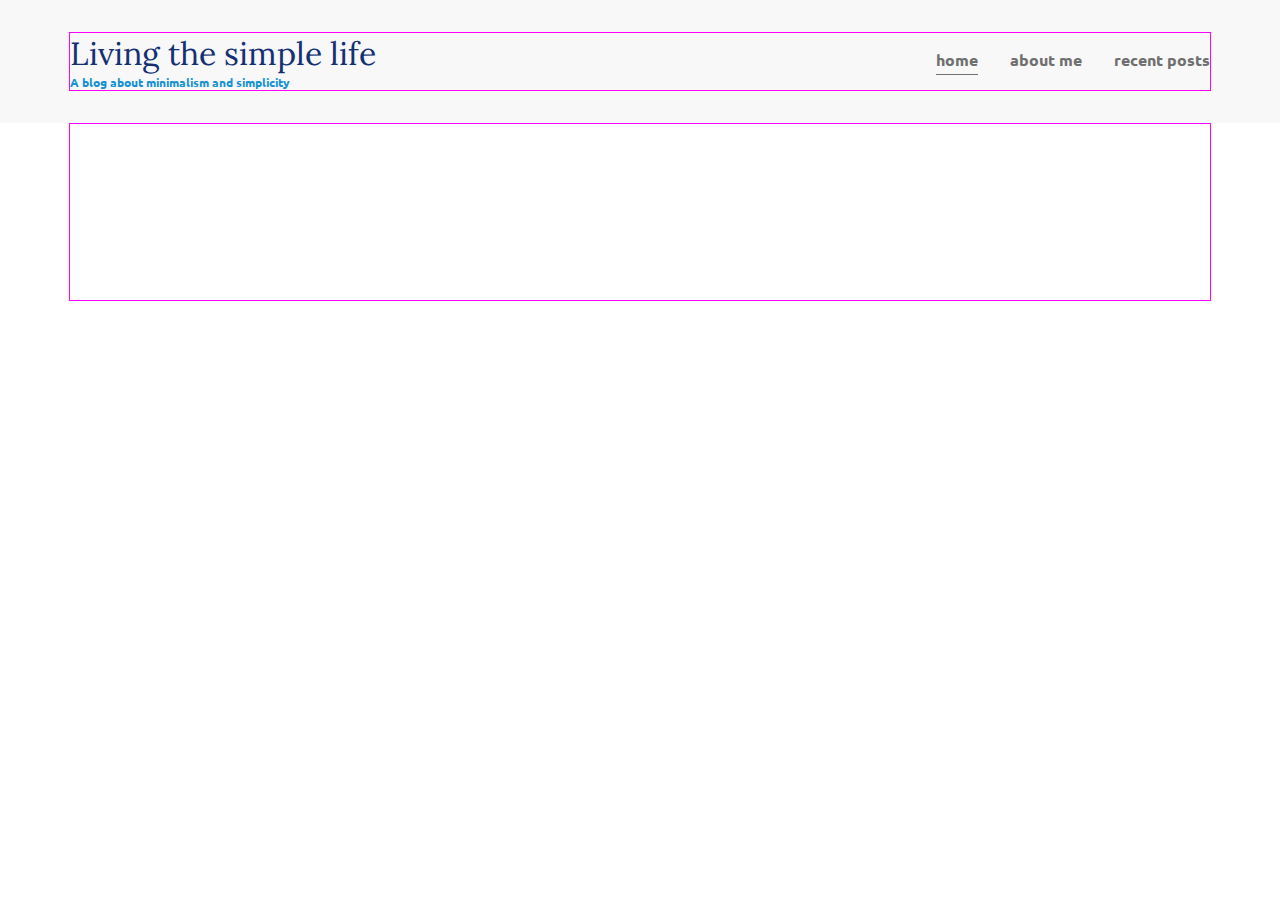
==== project/index.html @ 20b6f840 "最近文章主要结构" ====
<!DOCTYPE html>
<html lang="en">

<head>
    <meta charset="UTF-8">
    <meta name="viewport" content="width=device-width, initial-scale=1.0">
    <title>Document</title>
    <link
        href="https://fonts.googleapis.com/css2?family=Ubuntu:ital,wght@0,300;0,400;0,500;0,700;1,300;1,400;1,500;1,700&family=Lora:ital,wght@0,400;0,500;0,600;0,700;1,400;1,500;1,600;1,700&display=swap"
        rel="stylesheet">
    <link rel="stylesheet" href="style.css">

</head>

<body>
    <header>
        <div class="container container-nav">
            <div class="site-title">
                <h1>Living the simple life</h1>
                <p class="subtitle">
                    A blog about minimalism and simplicity
                </p>
            </div>
            <nav>
                <ul>
                    <li><a href="index.html" class="current-page">home</a></li>
                    <li><a href="about.html">about me</a></li>
                    <li><a href="recent-posts.html">recent posts</a></li>
                </ul>
            </nav>
        </div>
    </header>

    <div class="container">
        <main role="main">
            <article class="article-featured">
                <h2 class="article-title"></h2>
                <img src="" alt="" class="article-image">
                <p class="article-info"></p>
                <p class="article-body"></p>
                <a href="" class="article-read-more"></a>
            </article>
            <article class="article-recent">
                <div class="article-recent-main">
                    <h2 class="article-title"></h2>
                    <p class="article-body"></p>
                    <a href="" class="article-read-more"></a>
                </div>
                <div class="article-recent-secondary">
                    <img src="" alt="" class="article-image">
                    <p class="article-info"></p>
                </div>
            </article>
            <article class="article-recent">
                <div class="article-recent-main">
                    <h2 class="article-title"></h2>
                    <p class="article-body"></p>
                    <a href="" class="article-read-more"></a>
                </div>
                <div class="article-recent-secondary">
                    <img src="" alt="" class="article-image">
                    <p class="article-info"></p>
                </div>
            </article>
            <article class="article-recent">
                <div class="article-recent-main">
                    <h2 class="article-title"></h2>
                    <p class="article-body"></p>
                    <a href="" class="article-read-more"></a>
                </div>
                <div class="article-recent-secondary">
                    <img src="" alt="" class="article-image">
                    <p class="article-info"></p>
                </div>
            </article>
        </main>
        <aside class="sidebar"></aside>
    </div>


    <footer>
        <p></p>
        <p></p>
    </footer>
</body>

</html>
---- project/style.css ----
body{
    margin: 0;
    font-family: 'Ubuntu', sans-serif;
}

/* ====================
Typography
==================== */
h1{
    font-family: 'Lora', serif;
    font-weight: 400;
    color: #143174;
    margin: 0;
}

.subtitle{
    font-weight: 700;
    font-size: .75rem;
    margin: 0;
    color: #1792d2;
}

/* ====================
Layout
==================== */

header{
    background: #f8f8f8;
    padding: 2em 0;
}

.container{
    width: 90%;
    max-width: 1140px;
    margin: 0 auto;
    border: 1px solid magenta;
}

.container-nav{
    display: flex;
    justify-content: space-between;
}

/* navigation */
nav ul{
    display: flex;
    padding: 0;
    justify-content: center;
    list-style: none;
}


nav li{
    margin-left: 2em;
}

nav a {
    text-decoration: none;
    color: #707070;
    font-weight: 700;
    padding: .25em 0;
}

nav a:hover,
nav a:focus{
    color: #1792d2;
}

.current-page{
    border-bottom: 1px solid #707070;
}

.current-page:hover{
    color: #707070;
}

@media screen and (max-width: 675px){
    .container-nav{
        flex-direction: column;
    }

    header{
        text-align: center;
    }

    nav ul{
        flex-direction: column;
    }

    nav li{
        margin: .5em 0;
    }
}
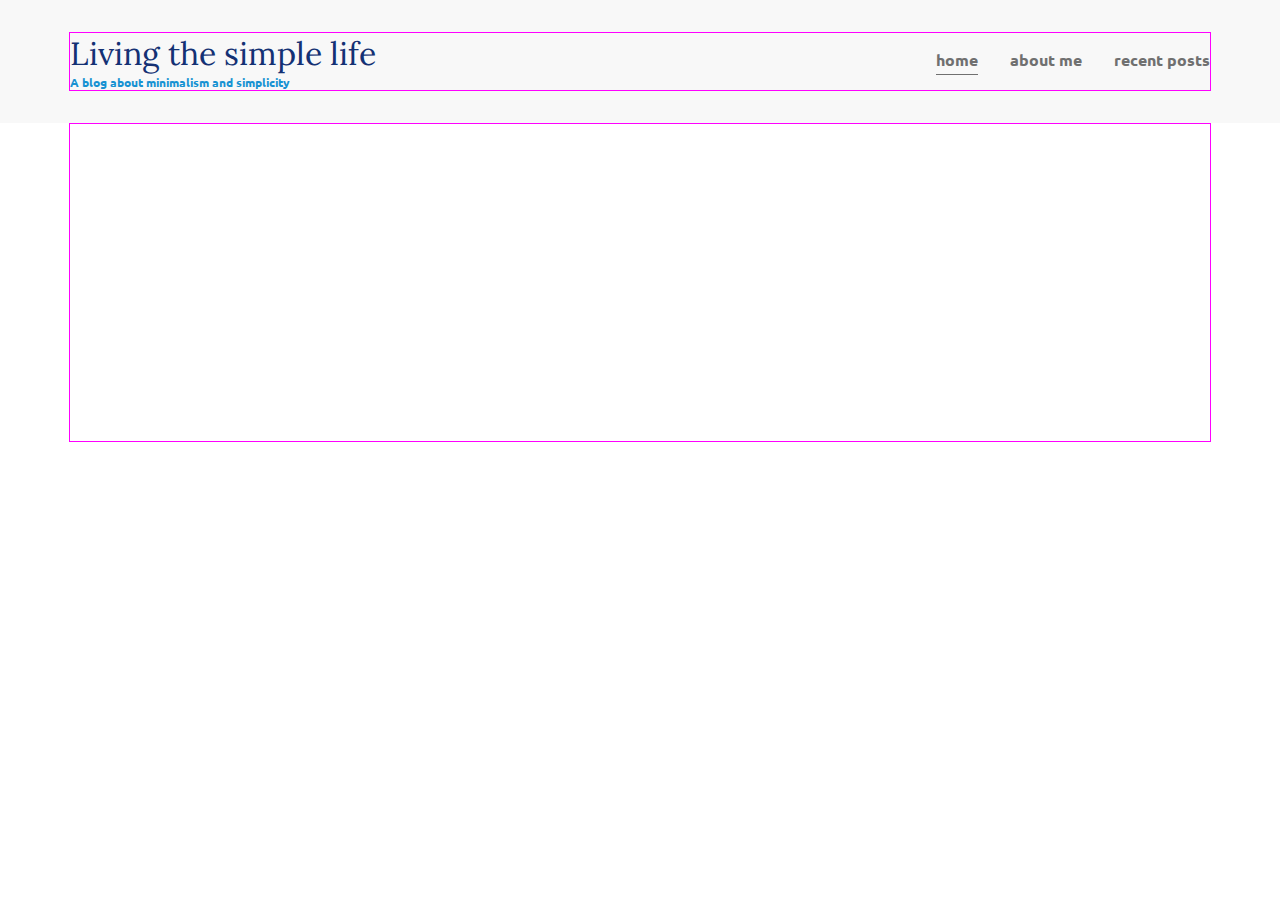
==== commit 34cb92f7: "首页完整结构布局" ====
--- a/project/index.html
+++ b/project/index.html
@@ -74,7 +74,30 @@
                 </div>
             </article>
         </main>
-        <aside class="sidebar"></aside>
+        
+        <aside class="sidebar">
+            <div class="sidebar-widget">
+                <h2 class="widget-title"></h2>
+                <img src="" alt="" class="widget-image">
+                <p class="sidebar-body"></p>
+            </div>
+
+            <div class="sidebar-widget">
+                <h2 class="widget-title"></h2>
+                <div class="widget-recent-post">
+                    <h3 class="widget-recent-post-title"></h3>
+                    <img src="" alt="" class="widget-image">
+                </div>
+                <div class="widget-recent-post">
+                    <h3 class="widget-recent-post-title"></h3>
+                    <img src="" alt="" class="widget-image">
+                </div>
+                <div class="widget-recent-post">
+                    <h3 class="widget-recent-post-title"></h3>
+                    <img src="" alt="" class="widget-image">
+                </div>
+            </div>
+        </aside>
     </div>
 
 
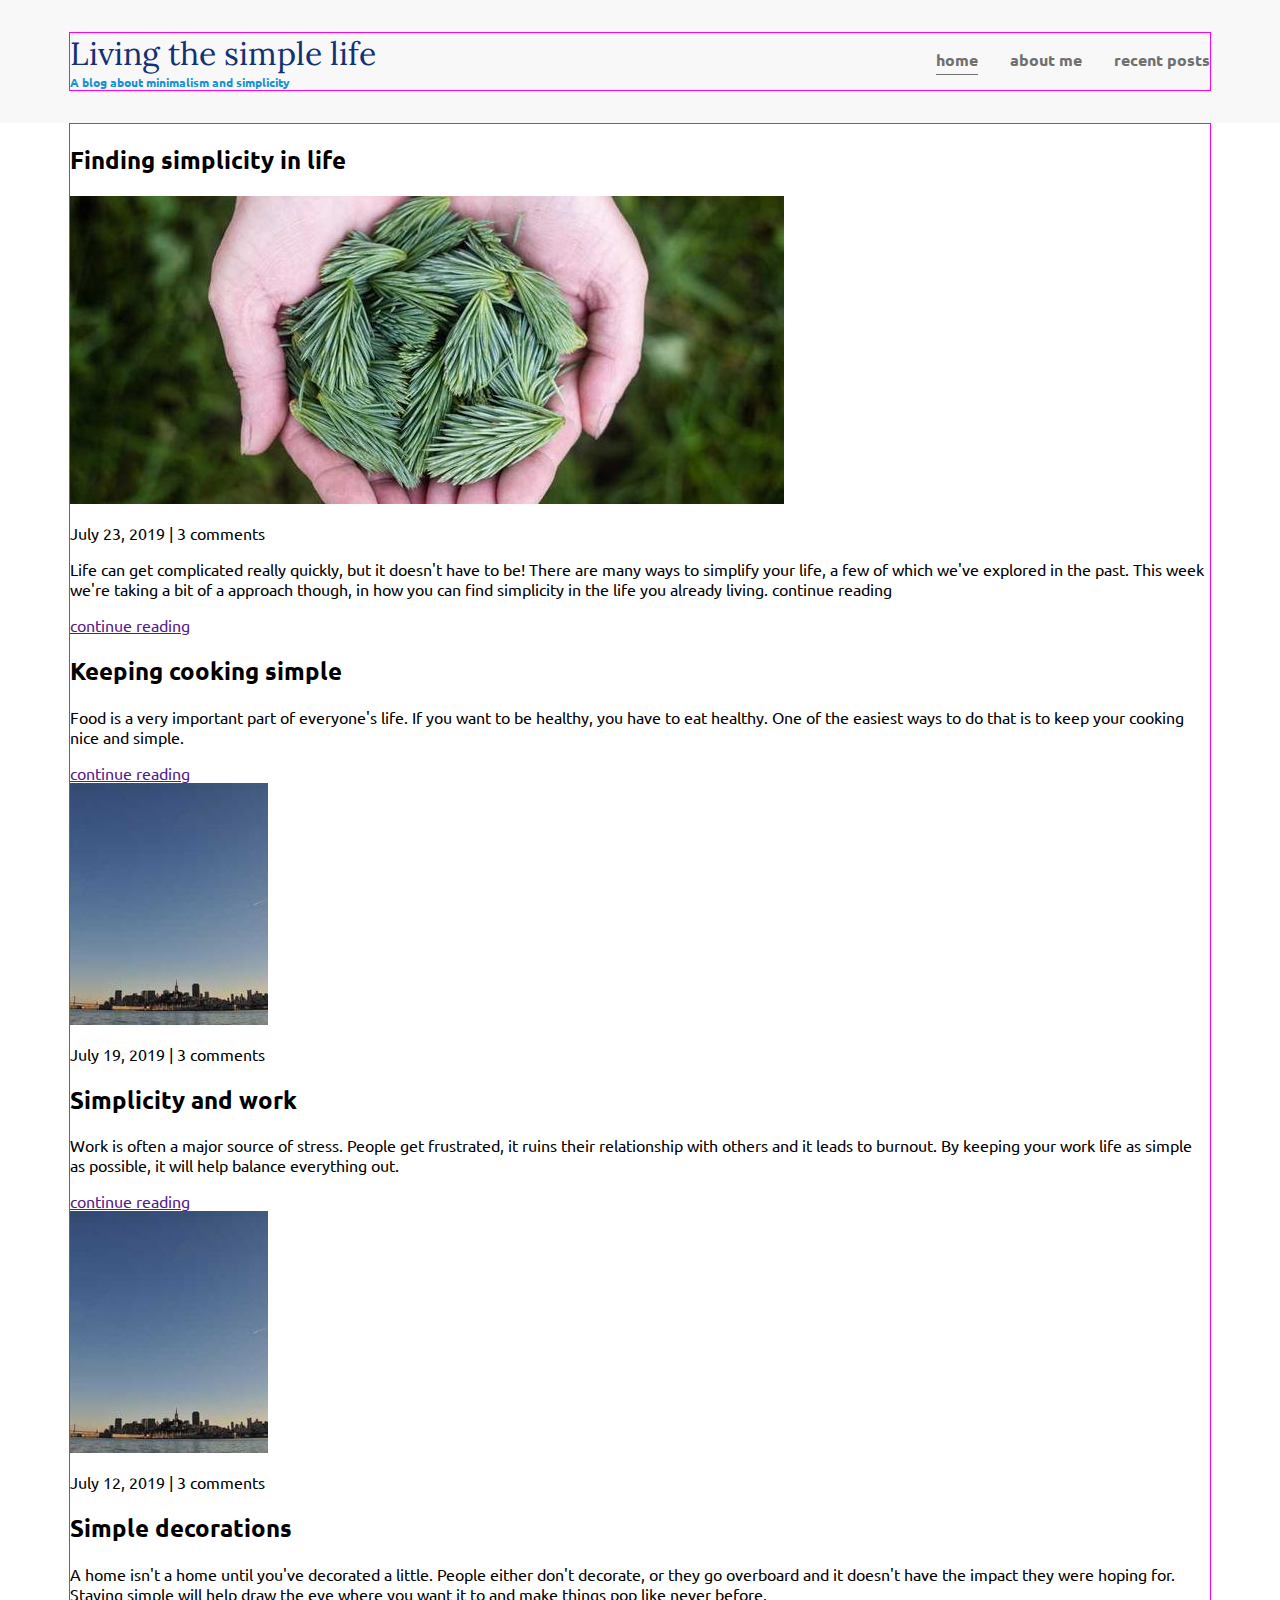
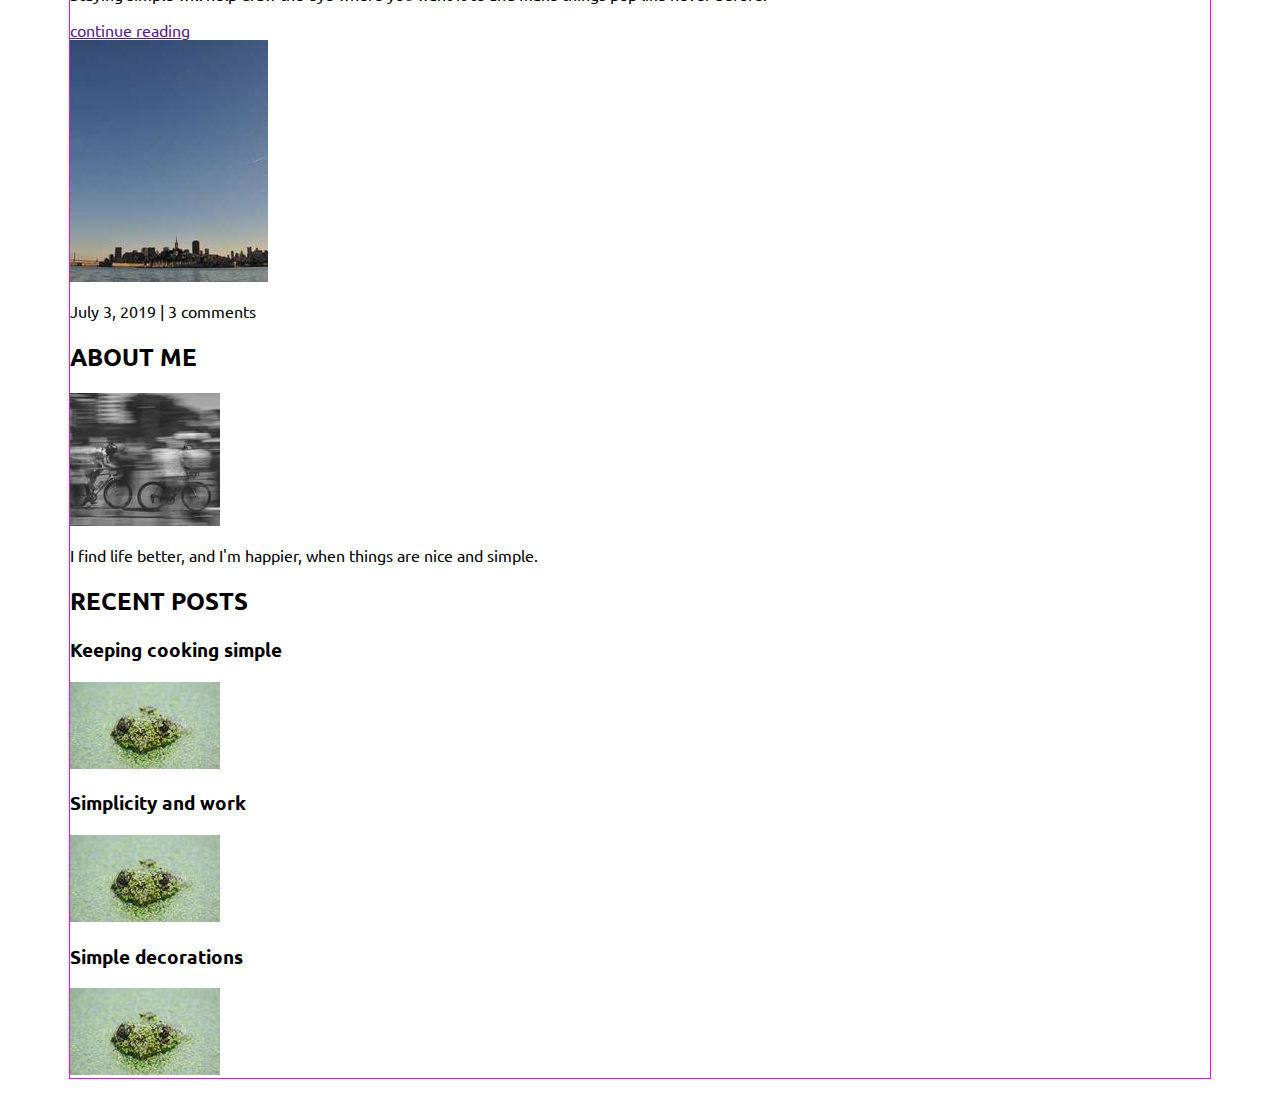
==== commit 42f87ea7: "首页填充文本和图片" ====
--- a/project/index.html
+++ b/project/index.html
@@ -1,110 +1,125 @@
 <!DOCTYPE html>
 <html lang="en">
-
-<head>
-    <meta charset="UTF-8">
-    <meta name="viewport" content="width=device-width, initial-scale=1.0">
+  <head>
+    <meta charset="UTF-8" />
+    <meta name="viewport" content="width=device-width, initial-scale=1.0" />
     <title>Document</title>
     <link
-        href="https://fonts.googleapis.com/css2?family=Ubuntu:ital,wght@0,300;0,400;0,500;0,700;1,300;1,400;1,500;1,700&family=Lora:ital,wght@0,400;0,500;0,600;0,700;1,400;1,500;1,600;1,700&display=swap"
-        rel="stylesheet">
-    <link rel="stylesheet" href="style.css">
+      href="https://fonts.googleapis.com/css2?family=Ubuntu:ital,wght@0,300;0,400;0,500;0,700;1,300;1,400;1,500;1,700&family=Lora:ital,wght@0,400;0,500;0,600;0,700;1,400;1,500;1,600;1,700&display=swap"
+      rel="stylesheet"
+    />
+    <link rel="stylesheet" href="style.css" />
+  </head>
 
-</head>
-
-<body>
+  <body>
     <header>
-        <div class="container container-nav">
-            <div class="site-title">
-                <h1>Living the simple life</h1>
-                <p class="subtitle">
-                    A blog about minimalism and simplicity
-                </p>
-            </div>
-            <nav>
-                <ul>
-                    <li><a href="index.html" class="current-page">home</a></li>
-                    <li><a href="about.html">about me</a></li>
-                    <li><a href="recent-posts.html">recent posts</a></li>
-                </ul>
-            </nav>
+      <div class="container container-nav">
+        <div class="site-title">
+          <h1>Living the simple life</h1>
+          <p class="subtitle">A blog about minimalism and simplicity</p>
         </div>
+        <nav>
+          <ul>
+            <li><a href="index.html" class="current-page">home</a></li>
+            <li><a href="about.html">about me</a></li>
+            <li><a href="recent-posts.html">recent posts</a></li>
+          </ul>
+        </nav>
+      </div>
     </header>
 
     <div class="container">
-        <main role="main">
-            <article class="article-featured">
-                <h2 class="article-title"></h2>
-                <img src="" alt="" class="article-image">
-                <p class="article-info"></p>
-                <p class="article-body"></p>
-                <a href="" class="article-read-more"></a>
-            </article>
-            <article class="article-recent">
-                <div class="article-recent-main">
-                    <h2 class="article-title"></h2>
-                    <p class="article-body"></p>
-                    <a href="" class="article-read-more"></a>
-                </div>
-                <div class="article-recent-secondary">
-                    <img src="" alt="" class="article-image">
-                    <p class="article-info"></p>
-                </div>
-            </article>
-            <article class="article-recent">
-                <div class="article-recent-main">
-                    <h2 class="article-title"></h2>
-                    <p class="article-body"></p>
-                    <a href="" class="article-read-more"></a>
-                </div>
-                <div class="article-recent-secondary">
-                    <img src="" alt="" class="article-image">
-                    <p class="article-info"></p>
-                </div>
-            </article>
-            <article class="article-recent">
-                <div class="article-recent-main">
-                    <h2 class="article-title"></h2>
-                    <p class="article-body"></p>
-                    <a href="" class="article-read-more"></a>
-                </div>
-                <div class="article-recent-secondary">
-                    <img src="" alt="" class="article-image">
-                    <p class="article-info"></p>
-                </div>
-            </article>
-        </main>
-        
-        <aside class="sidebar">
-            <div class="sidebar-widget">
-                <h2 class="widget-title"></h2>
-                <img src="" alt="" class="widget-image">
-                <p class="sidebar-body"></p>
-            </div>
+      <main role="main">
+        <article class="article-featured">
+          <h2 class="article-title">Finding simplicity in life</h2>
+          <img src="/images/785-714x308.jpg" alt="" class="article-image" />
+          <p class="article-info">July 23, 2019 | 3 comments</p>
+          <p class="article-body">
+            Life can get complicated really quickly, but it doesn't have to be!
+            There are many ways to simplify your life, a few of which we've
+            explored in the past. This week we're taking a bit of a approach
+            though, in how you can find simplicity in the life you already
+            living. continue reading
+          </p>
+          <a href="" class="article-read-more">continue reading</a>
+        </article>
+        <article class="article-recent">
+          <div class="article-recent-main">
+            <h2 class="article-title">Keeping cooking simple</h2>
+            <p class="article-body">
+              Food is a very important part of everyone's life. If you want to
+              be healthy, you have to eat healthy. One of the easiest ways to do
+              that is to keep your cooking nice and simple.
+            </p>
+            <a href="" class="article-read-more">continue reading</a>
+          </div>
+          <div class="article-recent-secondary">
+            <img src="/images/496-198x242.jpg" alt="" class="article-image" />
+            <p class="article-info">July 19, 2019 | 3 comments</p>
+          </div>
+        </article>
+        <article class="article-recent">
+          <div class="article-recent-main">
+            <h2 class="article-title">Simplicity and work</h2>
+            <p class="article-body">
+              Work is often a major source of stress. People get frustrated, it
+              ruins their relationship with others and it leads to burnout. By
+              keeping your work life as simple as possible, it will help balance
+              everything out.
+            </p>
+            <a href="" class="article-read-more">continue reading</a>
+          </div>
+          <div class="article-recent-secondary">
+            <img src="/images/496-198x242.jpg" alt="" class="article-image" />
+            <p class="article-info">July 12, 2019 | 3 comments</p>
+          </div>
+        </article>
+        <article class="article-recent">
+          <div class="article-recent-main">
+            <h2 class="article-title">Simple decorations</h2>
+            <p class="article-body">
+              A home isn't a home until you've decorated a little. People either
+              don't decorate, or they go overboard and it doesn't have the
+              impact they were hoping for. Staying simple will help draw the eye
+              where you want it to and make things pop like never before.
+            </p>
+            <a href="" class="article-read-more">continue reading</a>
+          </div>
+          <div class="article-recent-secondary">
+            <img src="/images/496-198x242.jpg" alt="" class="article-image" />
+            <p class="article-info">July 3, 2019 | 3 comments</p>
+          </div>
+        </article>
+      </main>
 
-            <div class="sidebar-widget">
-                <h2 class="widget-title"></h2>
-                <div class="widget-recent-post">
-                    <h3 class="widget-recent-post-title"></h3>
-                    <img src="" alt="" class="widget-image">
-                </div>
-                <div class="widget-recent-post">
-                    <h3 class="widget-recent-post-title"></h3>
-                    <img src="" alt="" class="widget-image">
-                </div>
-                <div class="widget-recent-post">
-                    <h3 class="widget-recent-post-title"></h3>
-                    <img src="" alt="" class="widget-image">
-                </div>
-            </div>
-        </aside>
+      <aside class="sidebar">
+        <div class="sidebar-widget">
+          <h2 class="widget-title">ABOUT ME</h2>
+          <img src="/images/1077-150x133.jpg" alt="" class="widget-image" />
+          <p class="sidebar-body">I find life better, and I'm happier, when things are nice and simple.</p>
+        </div>
+
+        <div class="sidebar-widget">
+          <h2 class="widget-title">RECENT POSTS</h2>
+          <div class="widget-recent-post">
+            <h3 class="widget-recent-post-title">Keeping cooking simple</h3>
+            <img src="/images/935-150x87.jpg" alt="" class="widget-image" />
+          </div>
+          <div class="widget-recent-post">
+            <h3 class="widget-recent-post-title">Simplicity and work</h3>
+            <img src="/images/935-150x87.jpg" alt="" class="widget-image" />
+          </div>
+          <div class="widget-recent-post">
+            <h3 class="widget-recent-post-title">Simple decorations</h3>
+            <img src="/images/935-150x87.jpg" alt="" class="widget-image" />
+          </div>
+        </div>
+      </aside>
     </div>
 
-
     <footer>
-        <p></p>
-        <p></p>
+      <p></p>
+      <p></p>
     </footer>
-</body>
-
-</html>+  </body>
+</html>
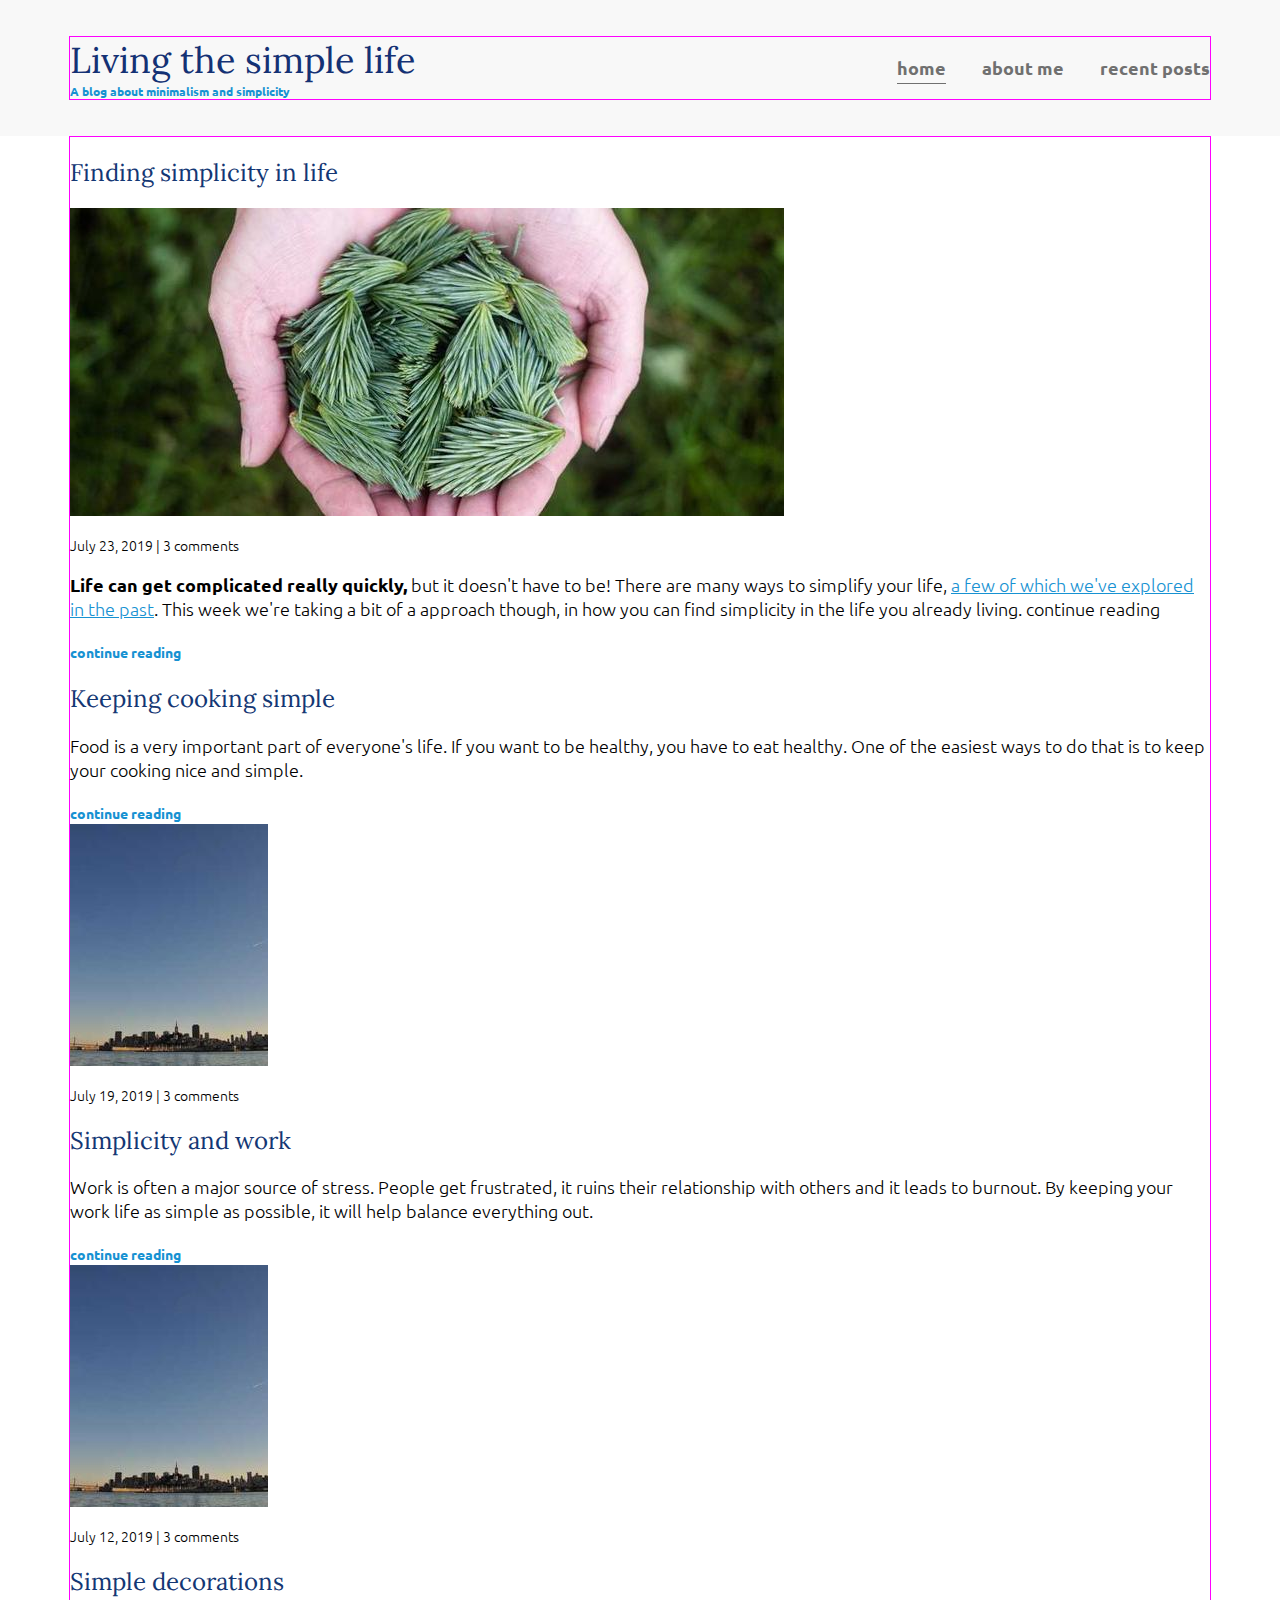
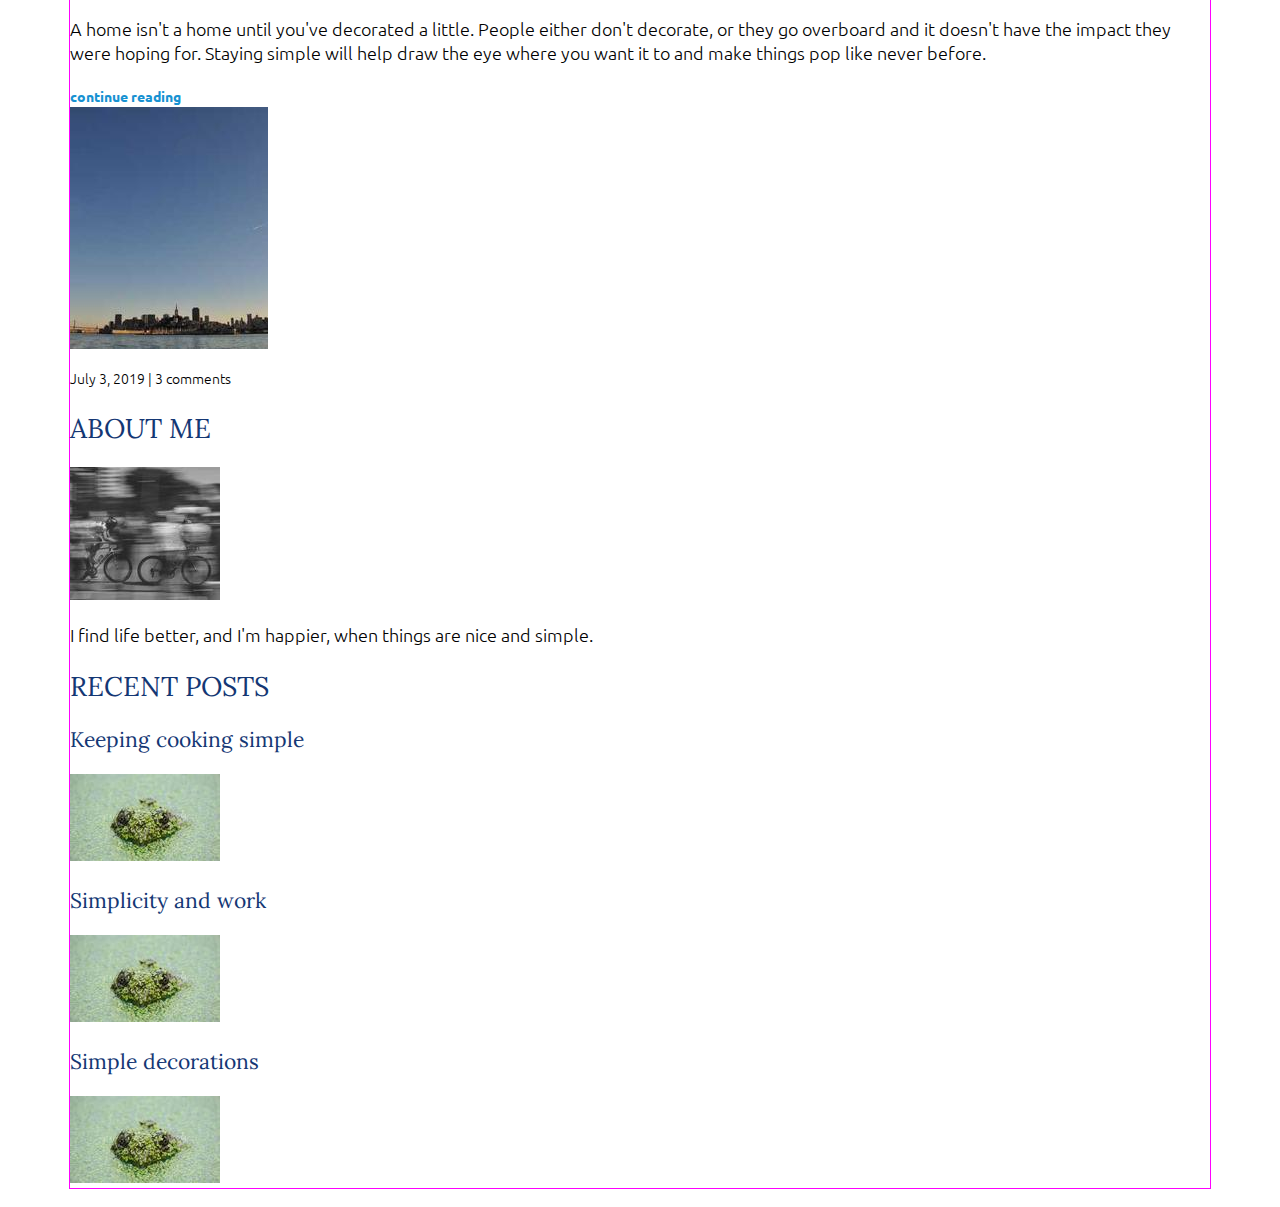
==== commit 1813911d: "文本样式" ====
--- a/project/index.html
+++ b/project/index.html
@@ -35,9 +35,9 @@
           <img src="/images/785-714x308.jpg" alt="" class="article-image" />
           <p class="article-info">July 23, 2019 | 3 comments</p>
           <p class="article-body">
-            Life can get complicated really quickly, but it doesn't have to be!
-            There are many ways to simplify your life, a few of which we've
-            explored in the past. This week we're taking a bit of a approach
+            <strong>Life can get complicated really quickly,</strong> but it doesn't have to be!
+            There are many ways to simplify your life, <a href="#">a few of which we've
+            explored in the past</a>. This week we're taking a bit of a approach
             though, in how you can find simplicity in the life you already
             living. continue reading
           </p>
--- a/project/style.css
+++ b/project/style.css
@@ -1,93 +1,136 @@
-body{
-    margin: 0;
-    font-family: 'Ubuntu', sans-serif;
+body {
+  margin: 0;
+  font-family: "Ubuntu", sans-serif;
+  font-size: 1.125rem;
+  font-weight: 300;
 }
 
 /* ====================
 Typography
 ==================== */
-h1{
-    font-family: 'Lora', serif;
-    font-weight: 400;
-    color: #143174;
-    margin: 0;
+
+h1,
+h2,
+h3 {
+  font-family: "Lora", serif;
+  font-weight: 400;
+  color: #143774;
 }
 
-.subtitle{
-    font-weight: 700;
-    font-size: .75rem;
-    margin: 0;
+h1 {
+  color: #143174;
+  margin: 0;
+}
+
+a{
     color: #1792d2;
+}
+
+a:hover,
+a:focus {
+    color: #143774;
+}
+
+strong {
+  font-weight: 700;
+}
+
+/* h1 subtitle */
+.subtitle {
+  font-weight: 700;
+  font-size: 0.75rem;
+  margin: 0;
+  color: #1792d2;
+}
+
+.article-title {
+  font-size: 1.5rem;
+}
+
+.article-read-more,
+.article-info {
+  font-size: 0.875rem;
+}
+
+.article-read-more {
+  color: #1792d2;
+  text-decoration: none;
+  font-weight: 700;
+}
+
+.article-read-more:hover,
+.article-read-more:focus {
+  color: #143774;
+  text-decoration: underline;
 }
 
 /* ====================
 Layout
 ==================== */
 
-header{
-    background: #f8f8f8;
-    padding: 2em 0;
+header {
+  background: #f8f8f8;
+  padding: 2em 0;
 }
 
-.container{
-    width: 90%;
-    max-width: 1140px;
-    margin: 0 auto;
-    border: 1px solid magenta;
+.container {
+  width: 90%;
+  max-width: 1140px;
+  margin: 0 auto;
+  border: 1px solid magenta;
 }
 
-.container-nav{
-    display: flex;
-    justify-content: space-between;
+.container-nav {
+  display: flex;
+  justify-content: space-between;
 }
 
 /* navigation */
-nav ul{
-    display: flex;
-    padding: 0;
-    justify-content: center;
-    list-style: none;
+nav ul {
+  display: flex;
+  padding: 0;
+  justify-content: center;
+  list-style: none;
 }
 
-
-nav li{
-    margin-left: 2em;
+nav li {
+  margin-left: 2em;
 }
 
 nav a {
-    text-decoration: none;
-    color: #707070;
-    font-weight: 700;
-    padding: .25em 0;
+  text-decoration: none;
+  color: #707070;
+  font-weight: 700;
+  padding: 0.25em 0;
 }
 
 nav a:hover,
-nav a:focus{
-    color: #1792d2;
+nav a:focus {
+  color: #1792d2;
 }
 
-.current-page{
-    border-bottom: 1px solid #707070;
+.current-page {
+  border-bottom: 1px solid #707070;
 }
 
-.current-page:hover{
-    color: #707070;
+.current-page:hover {
+  color: #707070;
 }
 
-@media screen and (max-width: 675px){
-    .container-nav{
-        flex-direction: column;
-    }
+@media screen and (max-width: 675px) {
+  .container-nav {
+    flex-direction: column;
+  }
 
-    header{
-        text-align: center;
-    }
+  header {
+    text-align: center;
+  }
 
-    nav ul{
-        flex-direction: column;
-    }
+  nav ul {
+    flex-direction: column;
+  }
 
-    nav li{
-        margin: .5em 0;
-    }
-}+  nav li {
+    margin: 0.5em 0;
+  }
+}
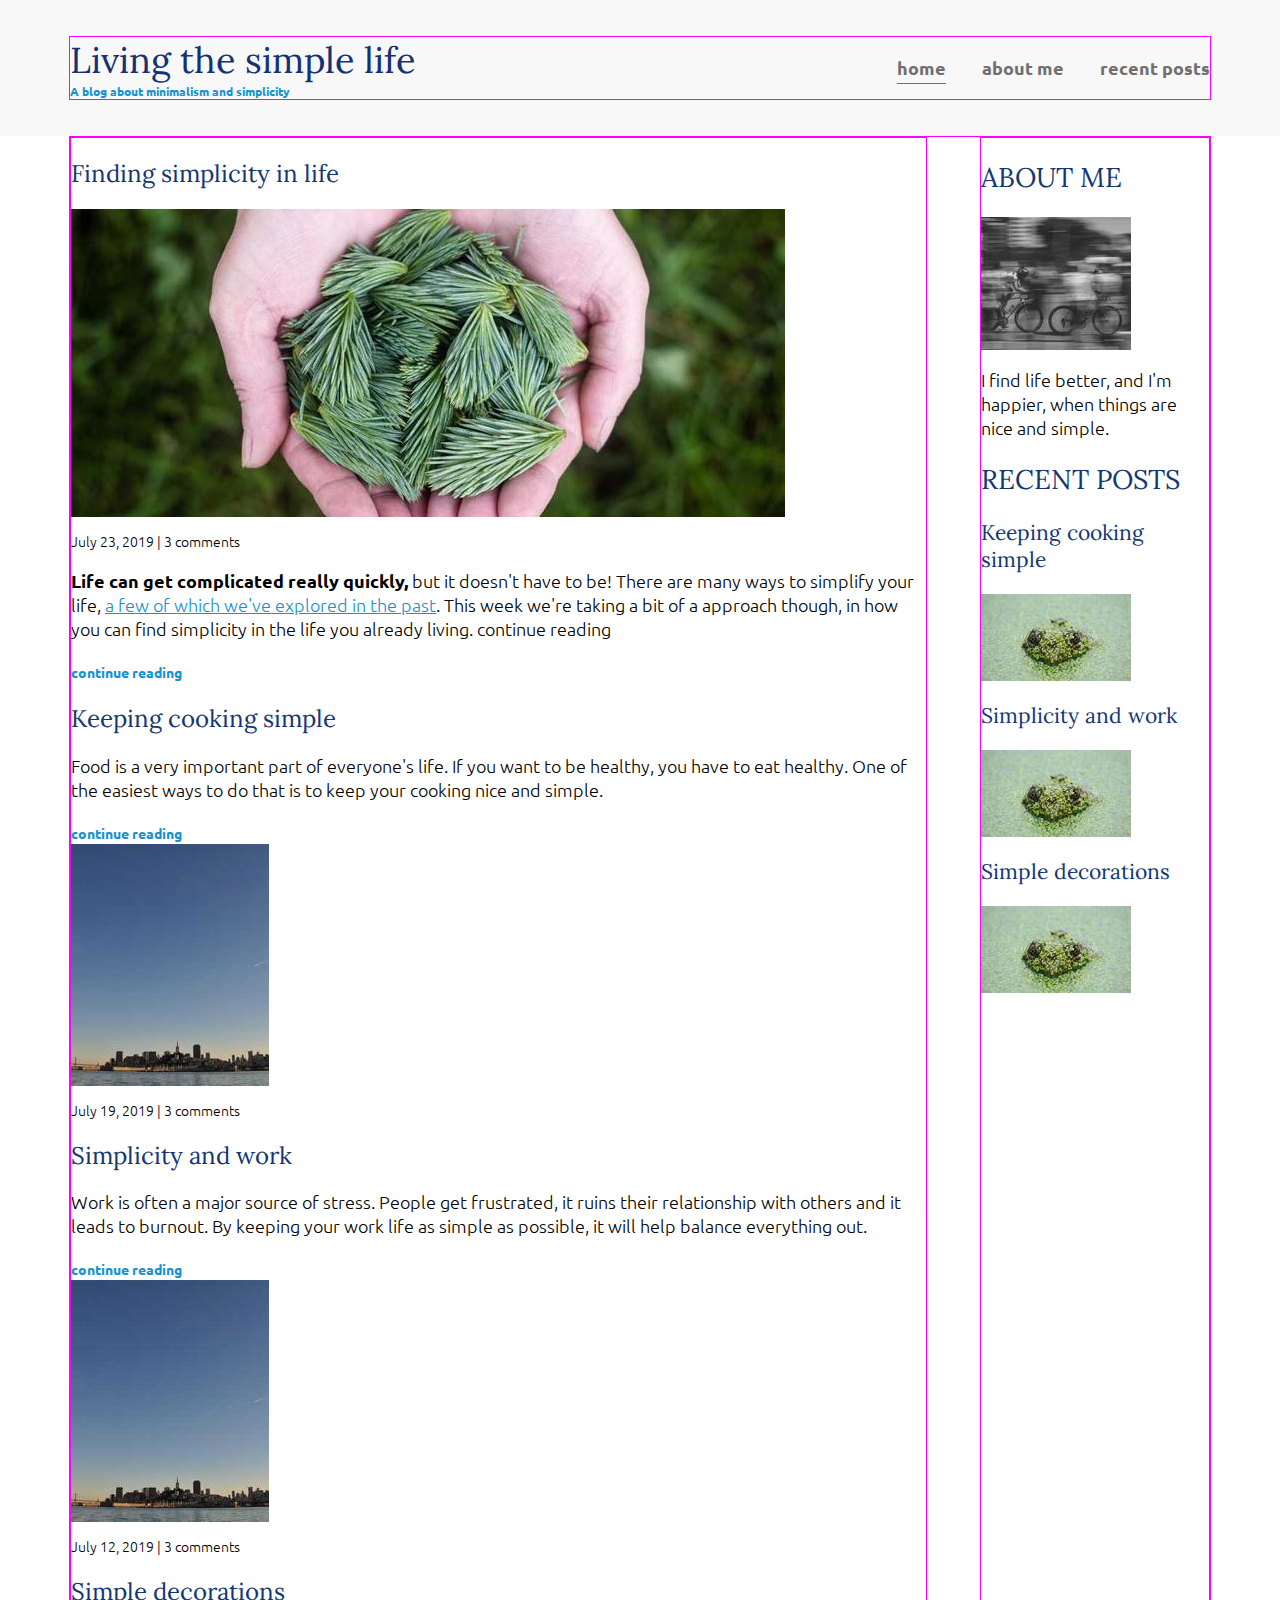
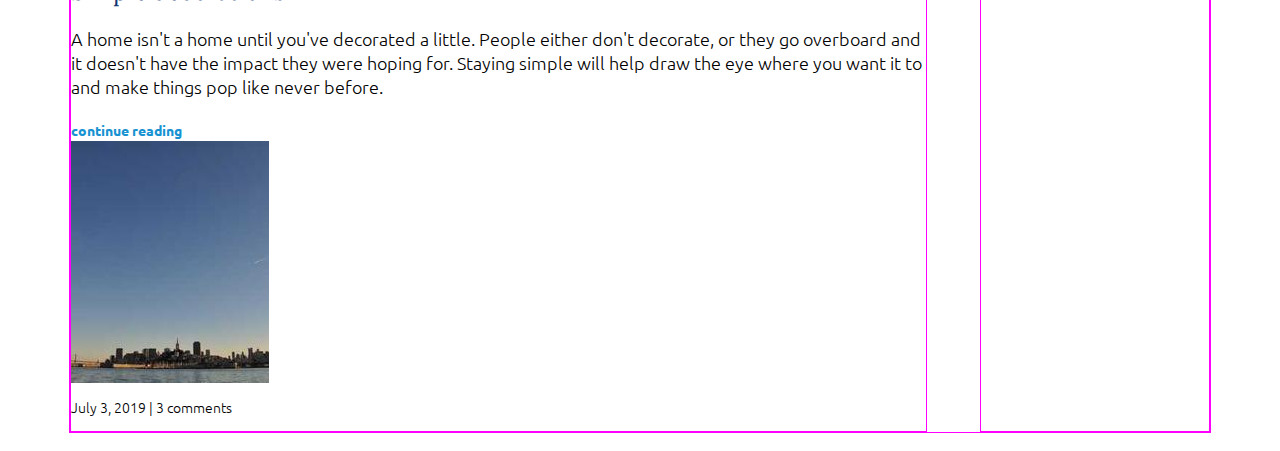
==== commit a4df8bf1: "桌面端优先响应式布局" ====
--- a/project/index.html
+++ b/project/index.html
@@ -13,7 +13,7 @@
 
   <body>
     <header>
-      <div class="container container-nav">
+      <div class="container container-flex">
         <div class="site-title">
           <h1>Living the simple life</h1>
           <p class="subtitle">A blog about minimalism and simplicity</p>
@@ -28,7 +28,7 @@
       </div>
     </header>
 
-    <div class="container">
+    <div class="container container-flex">
       <main role="main">
         <article class="article-featured">
           <h2 class="article-title">Finding simplicity in life</h2>
--- a/project/style.css
+++ b/project/style.css
@@ -3,6 +3,11 @@
   font-family: "Ubuntu", sans-serif;
   font-size: 1.125rem;
   font-weight: 300;
+}
+
+img{
+    max-width: 100%;
+    display: block;
 }
 
 /* ====================
@@ -80,9 +85,19 @@
   border: 1px solid magenta;
 }
 
-.container-nav {
+.container-flex {
   display: flex;
   justify-content: space-between;
+}
+
+main{
+    width: 75%;
+    border: 1px solid magenta;
+}
+
+aside{
+    width: 20%;
+    border: 1px solid magenta;
 }
 
 /* navigation */
@@ -118,7 +133,7 @@
 }
 
 @media screen and (max-width: 675px) {
-  .container-nav {
+  .container-flex {
     flex-direction: column;
   }
 
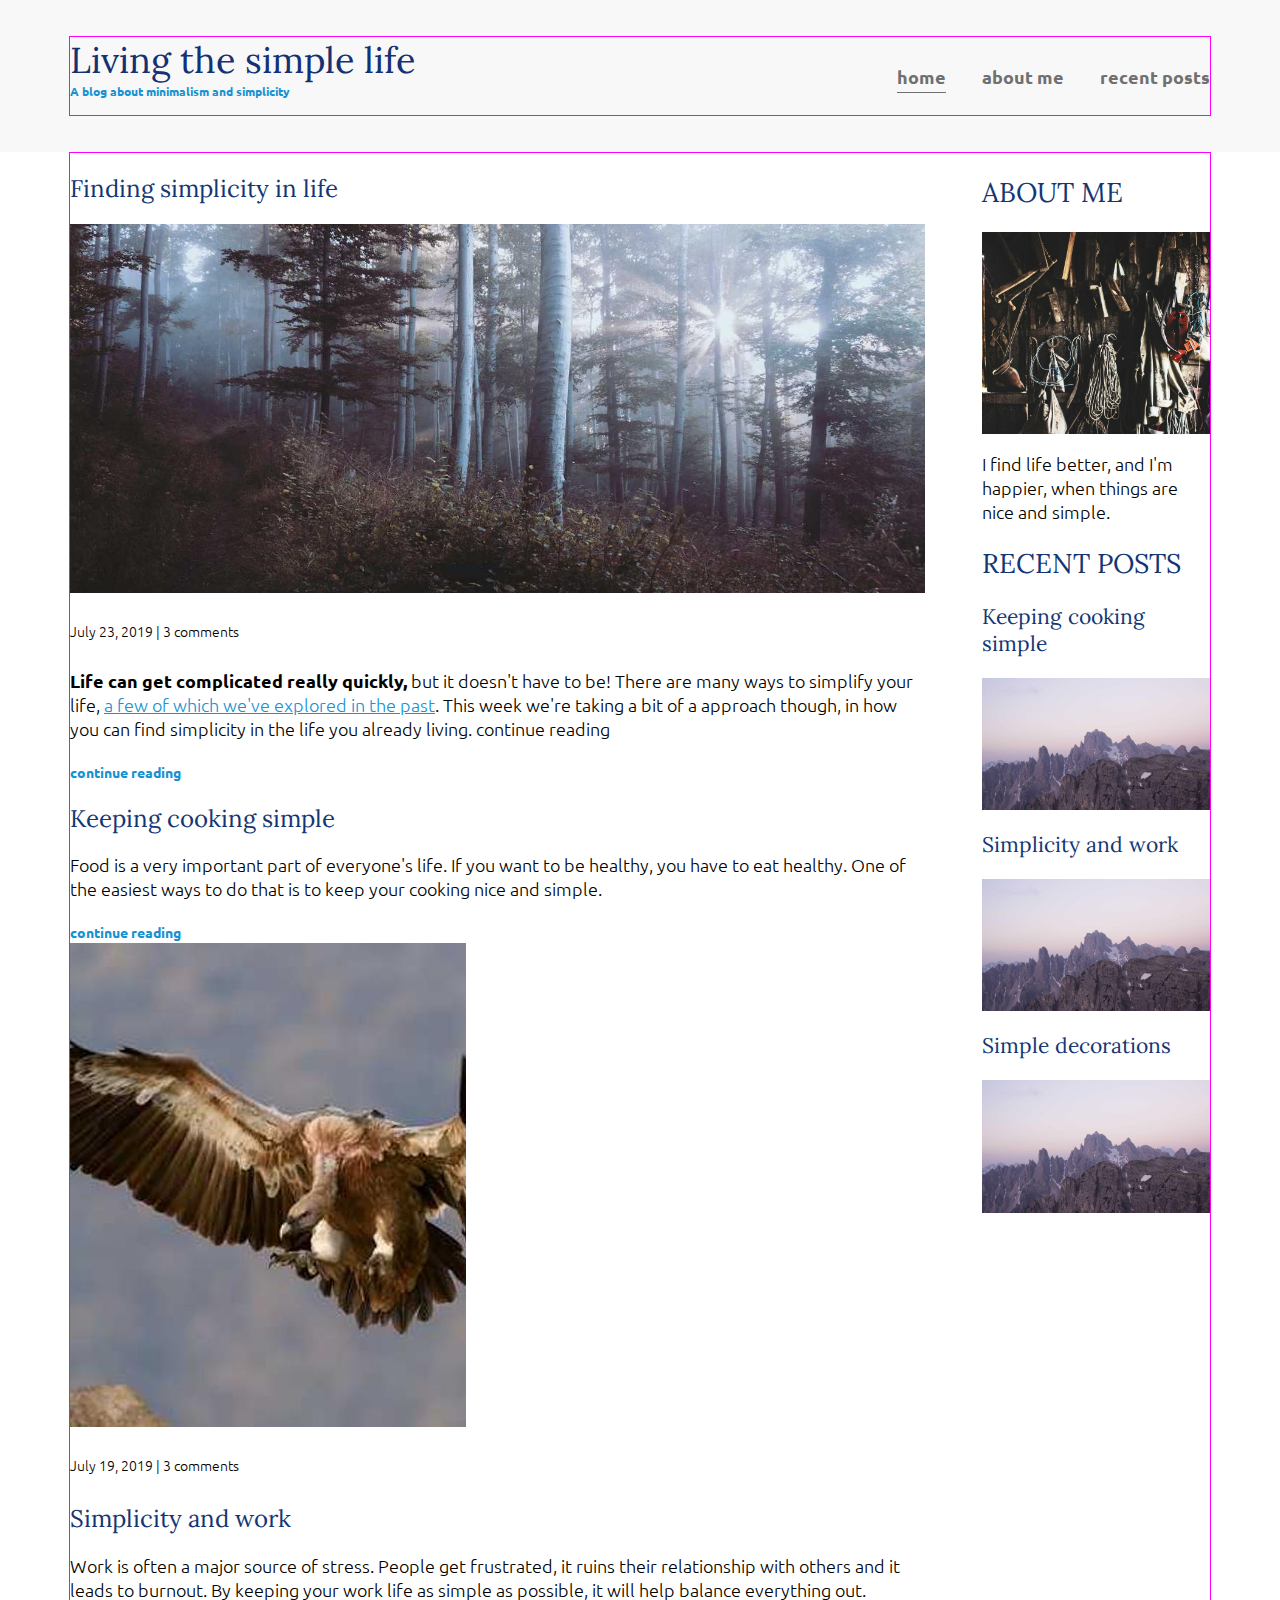
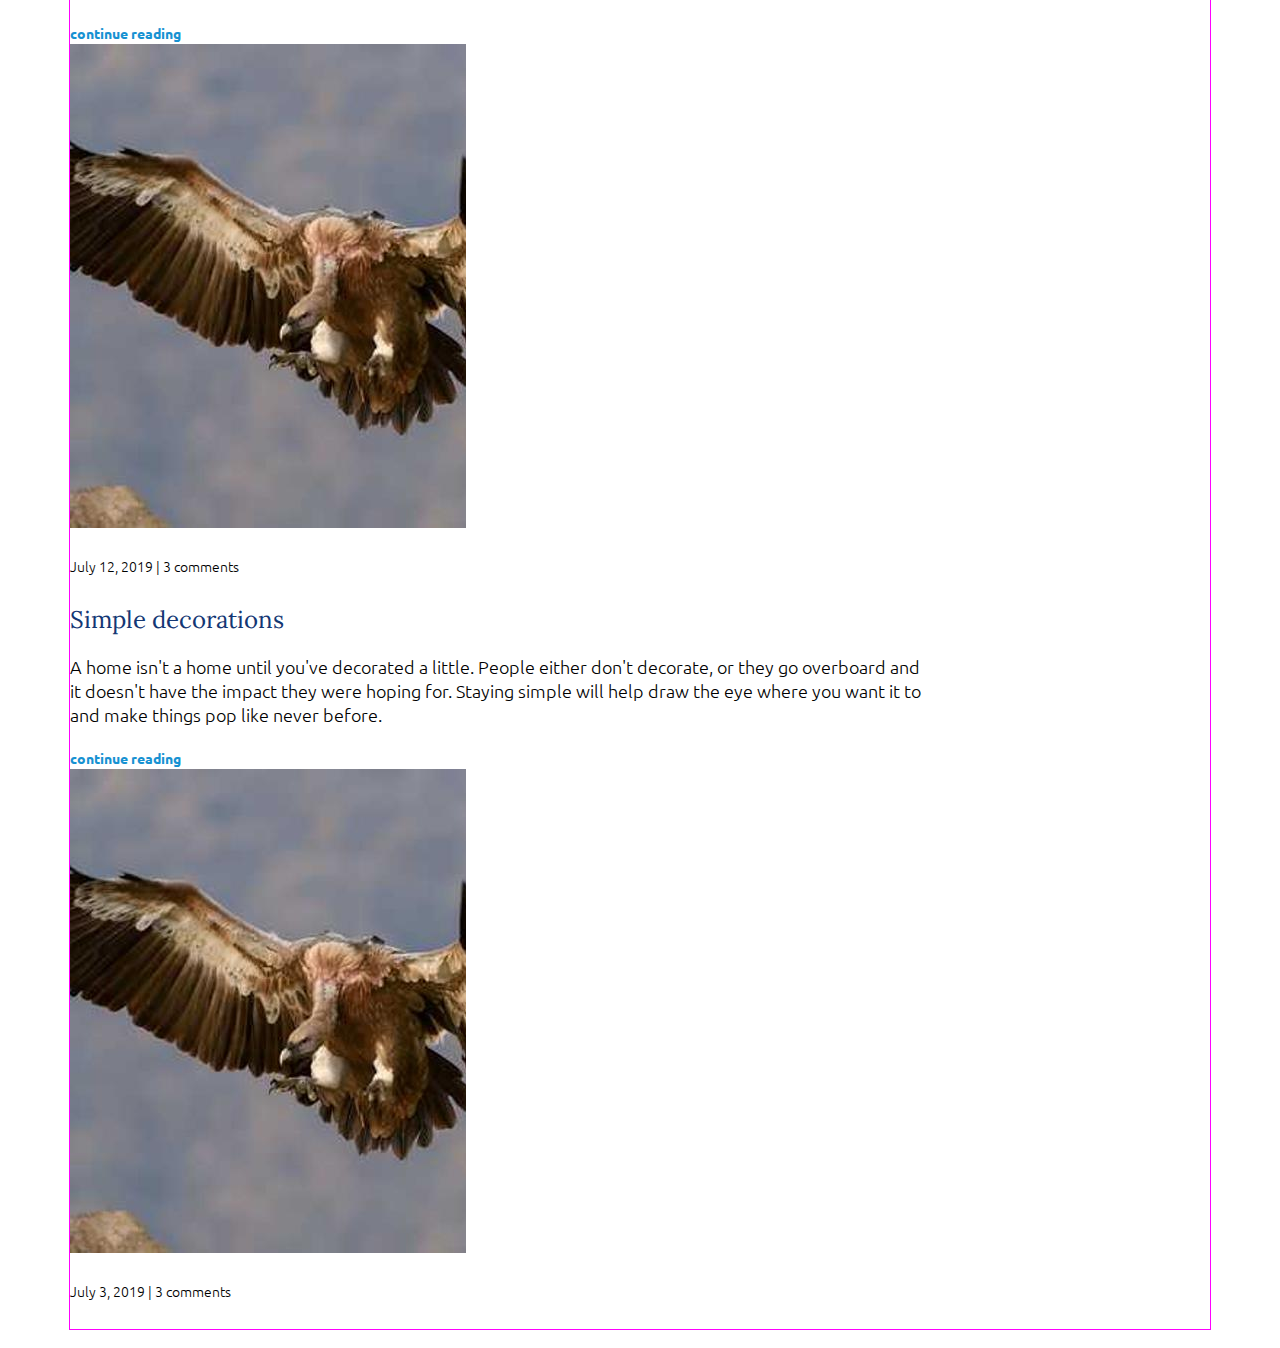
==== commit 7e38c35e: "移动端优先布局" ====
--- a/project/index.html
+++ b/project/index.html
@@ -32,7 +32,7 @@
       <main role="main">
         <article class="article-featured">
           <h2 class="article-title">Finding simplicity in life</h2>
-          <img src="/images/785-714x308.jpg" alt="" class="article-image" />
+          <img src="/images/877-1428x616.jpg" alt="" class="article-image" />
           <p class="article-info">July 23, 2019 | 3 comments</p>
           <p class="article-body">
             <strong>Life can get complicated really quickly,</strong> but it doesn't have to be!
@@ -54,7 +54,7 @@
             <a href="" class="article-read-more">continue reading</a>
           </div>
           <div class="article-recent-secondary">
-            <img src="/images/496-198x242.jpg" alt="" class="article-image" />
+            <img src="/images/1024-396x484.jpg" alt="" class="article-image" />
             <p class="article-info">July 19, 2019 | 3 comments</p>
           </div>
         </article>
@@ -70,7 +70,7 @@
             <a href="" class="article-read-more">continue reading</a>
           </div>
           <div class="article-recent-secondary">
-            <img src="/images/496-198x242.jpg" alt="" class="article-image" />
+            <img src="/images/1024-396x484.jpg" alt="" class="article-image" />
             <p class="article-info">July 12, 2019 | 3 comments</p>
           </div>
         </article>
@@ -86,7 +86,7 @@
             <a href="" class="article-read-more">continue reading</a>
           </div>
           <div class="article-recent-secondary">
-            <img src="/images/496-198x242.jpg" alt="" class="article-image" />
+            <img src="/images/1024-396x484.jpg" alt="" class="article-image" />
             <p class="article-info">July 3, 2019 | 3 comments</p>
           </div>
         </article>
@@ -95,7 +95,7 @@
       <aside class="sidebar">
         <div class="sidebar-widget">
           <h2 class="widget-title">ABOUT ME</h2>
-          <img src="/images/1077-150x133.jpg" alt="" class="widget-image" />
+          <img src="/images/284-1500x1330.jpg" alt="" class="widget-image" />
           <p class="sidebar-body">I find life better, and I'm happier, when things are nice and simple.</p>
         </div>
 
@@ -103,15 +103,15 @@
           <h2 class="widget-title">RECENT POSTS</h2>
           <div class="widget-recent-post">
             <h3 class="widget-recent-post-title">Keeping cooking simple</h3>
-            <img src="/images/935-150x87.jpg" alt="" class="widget-image" />
+            <img src="/images/814-1500x870.jpg" alt="" class="widget-image" />
           </div>
           <div class="widget-recent-post">
             <h3 class="widget-recent-post-title">Simplicity and work</h3>
-            <img src="/images/935-150x87.jpg" alt="" class="widget-image" />
+            <img src="/images/814-1500x870.jpg" alt="" class="widget-image" />
           </div>
           <div class="widget-recent-post">
             <h3 class="widget-recent-post-title">Simple decorations</h3>
-            <img src="/images/935-150x87.jpg" alt="" class="widget-image" />
+            <img src="/images/814-1500x870.jpg" alt="" class="widget-image" />
           </div>
         </div>
       </aside>
--- a/project/style.css
+++ b/project/style.css
@@ -5,9 +5,9 @@
   font-weight: 300;
 }
 
-img{
-    max-width: 100%;
-    display: block;
+img {
+  max-width: 100%;
+  display: block;
 }
 
 /* ====================
@@ -27,13 +27,13 @@
   margin: 0;
 }
 
-a{
-    color: #1792d2;
+a {
+  color: #1792d2;
 }
 
 a:hover,
 a:focus {
-    color: #143774;
+  color: #143774;
 }
 
 strong {
@@ -69,6 +69,10 @@
   text-decoration: underline;
 }
 
+.article-info {
+  margin: 2em 0;
+}
+
 /* ====================
 Layout
 ==================== */
@@ -76,6 +80,7 @@
 header {
   background: #f8f8f8;
   padding: 2em 0;
+  text-align: center;
 }
 
 .container {
@@ -88,28 +93,45 @@
 .container-flex {
   display: flex;
   justify-content: space-between;
+  flex-direction: column;
 }
 
-main{
+@media (min-width: 675px) {
+  .container-flex {
+    flex-direction: row;
+    text-align: left;
+  }
+
+  main {
     width: 75%;
-    border: 1px solid magenta;
-}
+  }
 
-aside{
+  aside {
     width: 20%;
-    border: 1px solid magenta;
+  }
 }
 
 /* navigation */
 nav ul {
   display: flex;
+  flex-direction: column;
   padding: 0;
   justify-content: center;
   list-style: none;
 }
 
 nav li {
-  margin-left: 2em;
+  margin: 0.5em 0;
+}
+
+@media (min-width: 675px) {
+  nav ul {
+    flex-direction: row;
+  }
+
+  nav li {
+    margin-left: 2em;
+  }
 }
 
 nav a {
@@ -131,21 +153,3 @@
 .current-page:hover {
   color: #707070;
 }
-
-@media screen and (max-width: 675px) {
-  .container-flex {
-    flex-direction: column;
-  }
-
-  header {
-    text-align: center;
-  }
-
-  nav ul {
-    flex-direction: column;
-  }
-
-  nav li {
-    margin: 0.5em 0;
-  }
-}
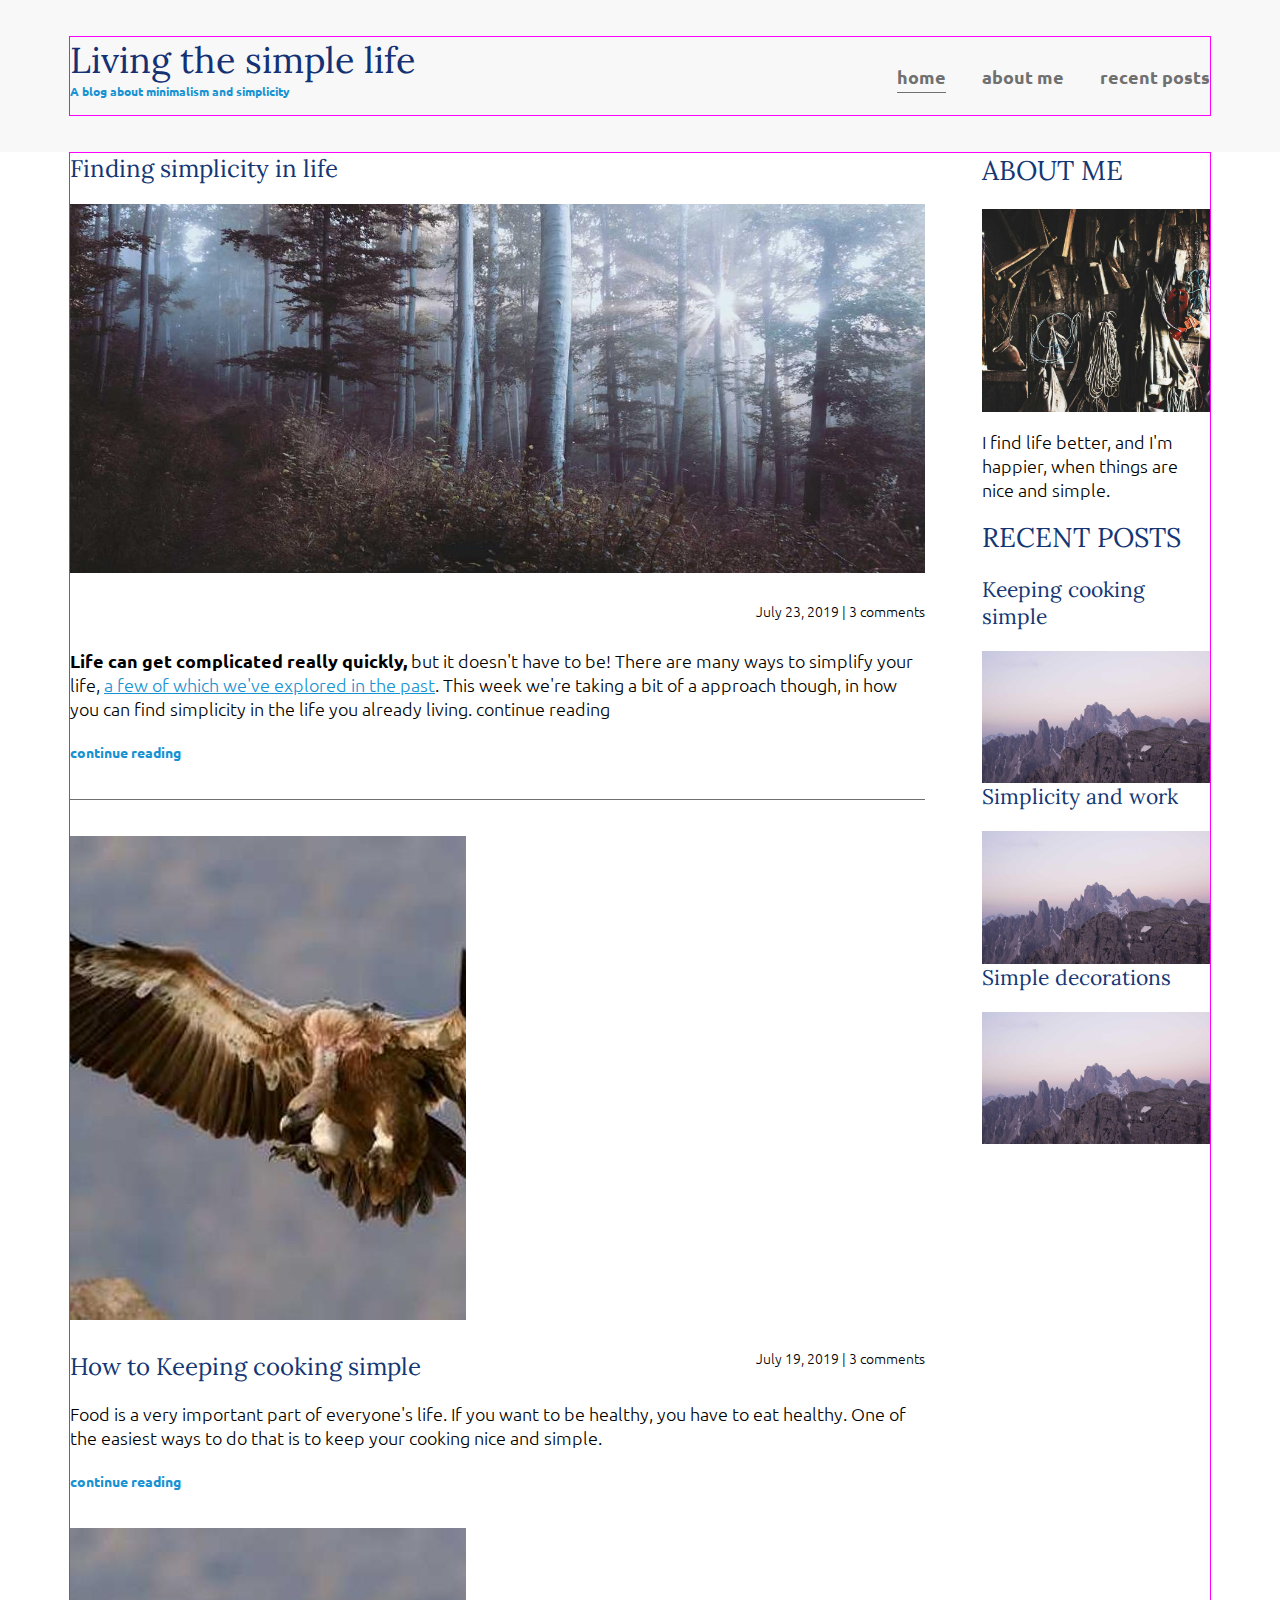
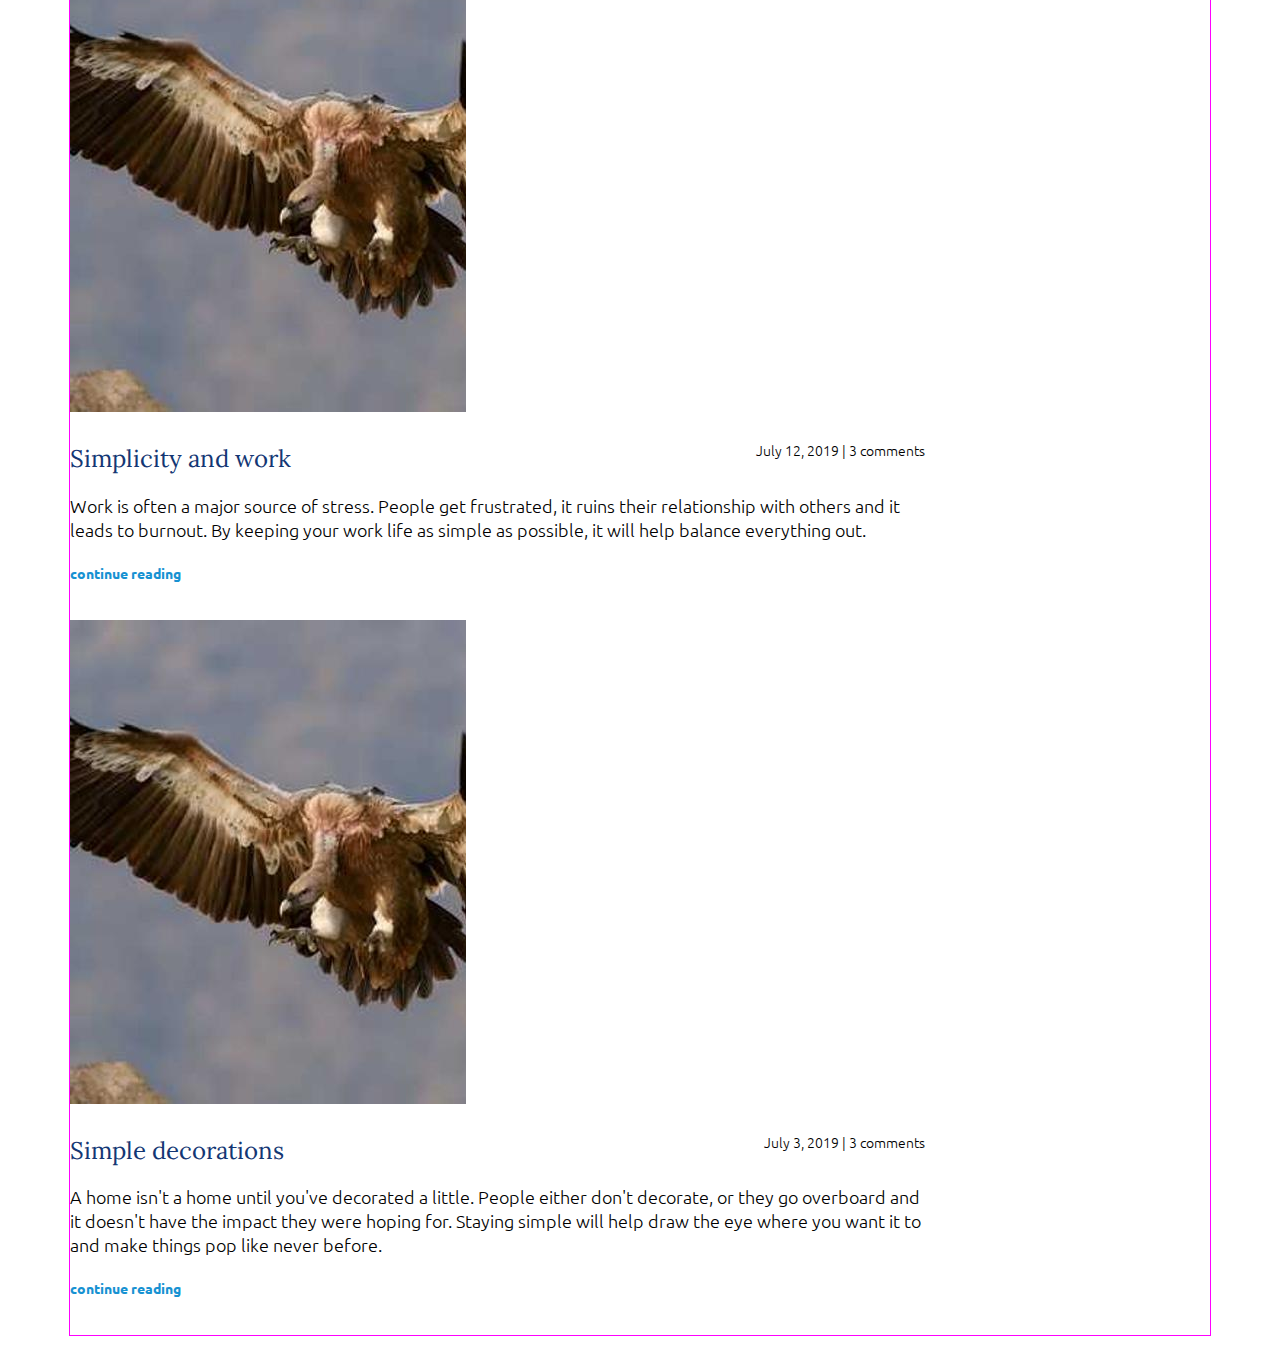
==== commit d7336f84: "负边距布局练习" ====
--- a/project/index.html
+++ b/project/index.html
@@ -45,7 +45,7 @@
         </article>
         <article class="article-recent">
           <div class="article-recent-main">
-            <h2 class="article-title">Keeping cooking simple</h2>
+            <h2 class="article-title">How to Keeping cooking simple</h2>
             <p class="article-body">
               Food is a very important part of everyone's life. If you want to
               be healthy, you have to eat healthy. One of the easiest ways to do
--- a/project/style.css
+++ b/project/style.css
@@ -20,6 +20,7 @@
   font-family: "Lora", serif;
   font-weight: 400;
   color: #143774;
+  margin-top: 0;
 }
 
 h1 {
@@ -153,3 +154,34 @@
 .current-page:hover {
   color: #707070;
 }
+
+/* article */
+.article-featured {
+  border-bottom: #707070 1px solid;
+  padding-bottom: 2em;
+  margin-bottom: 2em;
+}
+
+.article-recent{
+  display: flex;
+  flex-direction: column;
+  margin-bottom: 2em;
+}
+
+.article-recent-main {
+  order: 2;
+}
+
+.article-recent-secondary {
+  order: 1;
+}
+
+@media (min-width: 676px){
+  .article-recent-main{
+    margin-top: -2.5em;
+  }
+
+  .article-info{
+    text-align: right;
+  }
+}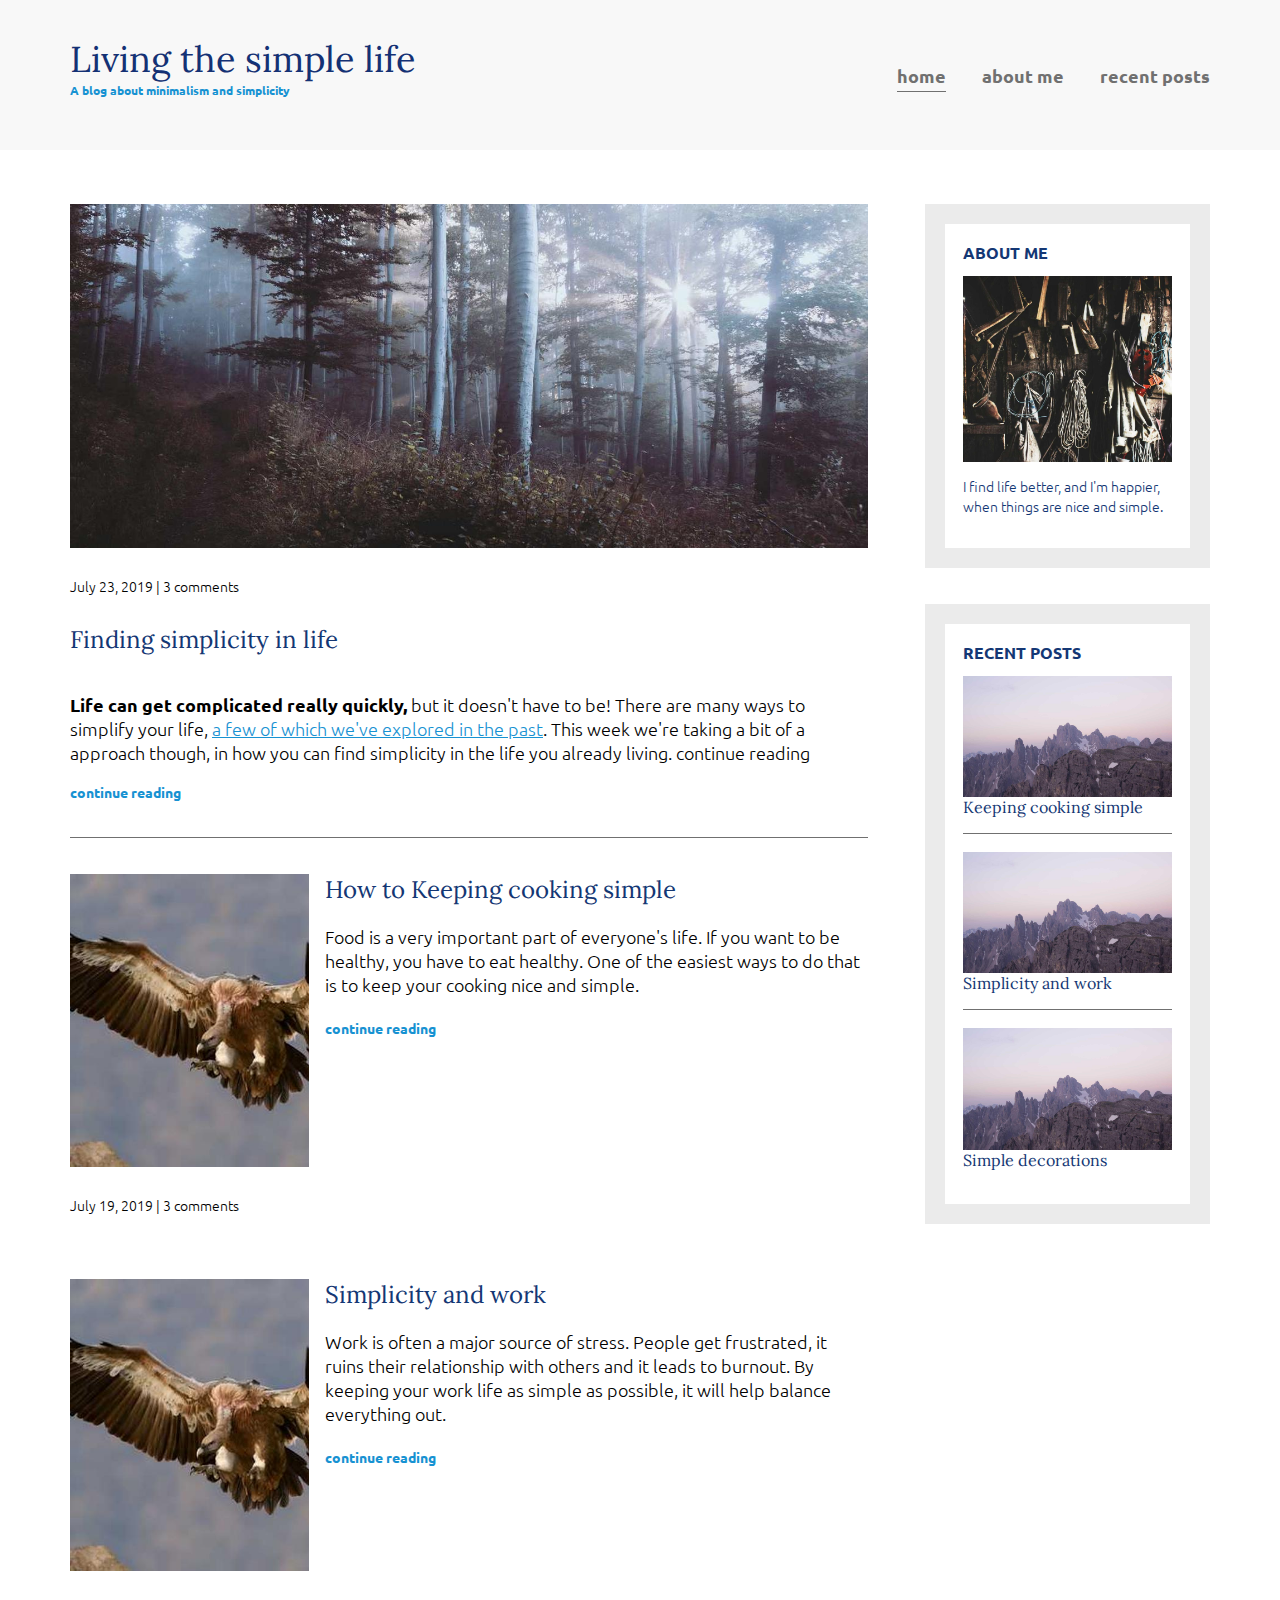
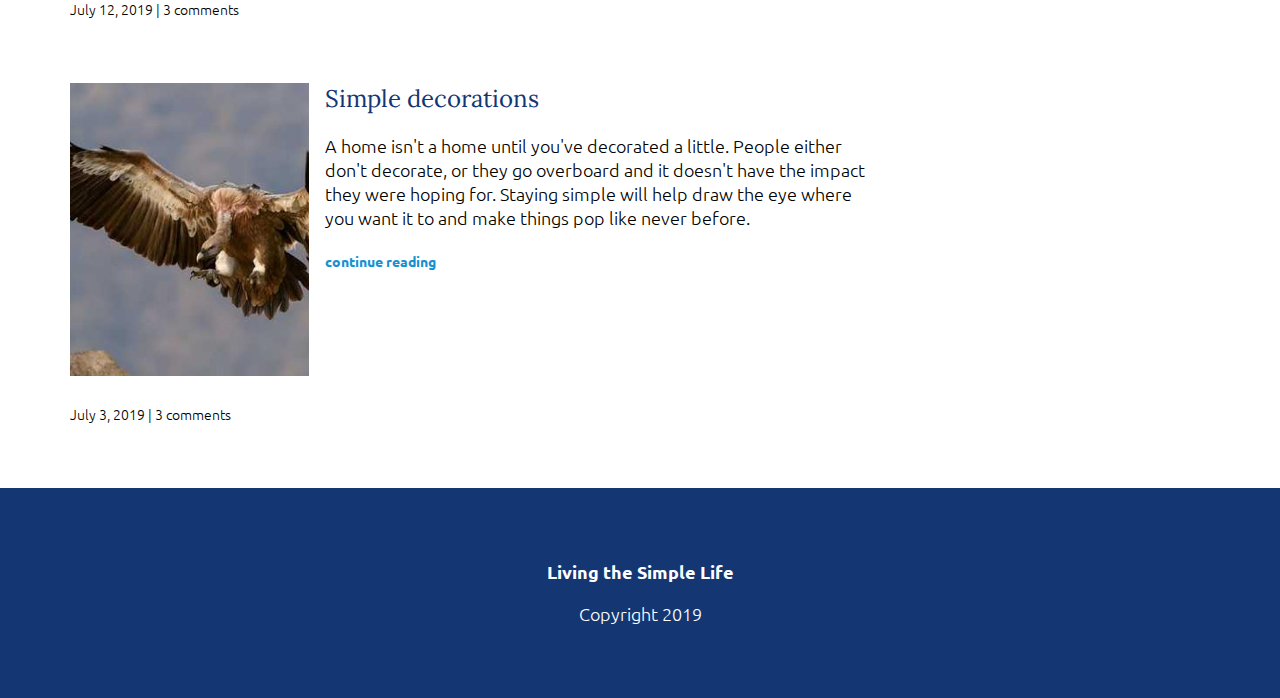
==== commit 04e6174c: "侧边栏小组件样式" ====
--- a/project/index.html
+++ b/project/index.html
@@ -1,125 +1,127 @@
 <!DOCTYPE html>
 <html lang="en">
-  <head>
-    <meta charset="UTF-8" />
-    <meta name="viewport" content="width=device-width, initial-scale=1.0" />
-    <title>Document</title>
-    <link
-      href="https://fonts.googleapis.com/css2?family=Ubuntu:ital,wght@0,300;0,400;0,500;0,700;1,300;1,400;1,500;1,700&family=Lora:ital,wght@0,400;0,500;0,600;0,700;1,400;1,500;1,600;1,700&display=swap"
-      rel="stylesheet"
-    />
-    <link rel="stylesheet" href="style.css" />
-  </head>
 
-  <body>
-    <header>
-      <div class="container container-flex">
-        <div class="site-title">
-          <h1>Living the simple life</h1>
-          <p class="subtitle">A blog about minimalism and simplicity</p>
-        </div>
-        <nav>
-          <ul>
-            <li><a href="index.html" class="current-page">home</a></li>
-            <li><a href="about.html">about me</a></li>
-            <li><a href="recent-posts.html">recent posts</a></li>
-          </ul>
-        </nav>
+<head>
+  <meta charset="UTF-8" />
+  <meta name="viewport" content="width=device-width, initial-scale=1.0" />
+  <title>Document</title>
+  <link
+    href="https://fonts.googleapis.com/css2?family=Ubuntu:ital,wght@0,300;0,400;0,500;0,700;1,300;1,400;1,500;1,700&family=Lora:ital,wght@0,400;0,500;0,600;0,700;1,400;1,500;1,600;1,700&display=swap"
+    rel="stylesheet" />
+  <link rel="stylesheet" href="style.css" />
+</head>
+
+<body>
+  <header>
+    <div class="container container-flex">
+      <div class="site-title">
+        <h1>Living the simple life</h1>
+        <p class="subtitle">A blog about minimalism and simplicity</p>
       </div>
-    </header>
+      <nav>
+        <ul>
+          <li><a href="index.html" class="current-page">home</a></li>
+          <li><a href="about.html">about me</a></li>
+          <li><a href="recent-posts.html">recent posts</a></li>
+        </ul>
+      </nav>
+    </div>
+  </header>
 
-    <div class="container container-flex">
-      <main role="main">
-        <article class="article-featured">
-          <h2 class="article-title">Finding simplicity in life</h2>
-          <img src="/images/877-1428x616.jpg" alt="" class="article-image" />
-          <p class="article-info">July 23, 2019 | 3 comments</p>
+  <div class="container container-flex">
+    <main role="main">
+      <article class="article-featured">
+        <h2 class="article-title">Finding simplicity in life</h2>
+        <img src="/images/877-1428x616.jpg" alt="" class="article-image" />
+        <p class="article-info">July 23, 2019 | 3 comments</p>
+        <p class="article-body">
+          <strong>Life can get complicated really quickly,</strong> but it doesn't have to be!
+          There are many ways to simplify your life, <a href="#">a few of which we've
+            explored in the past</a>. This week we're taking a bit of a approach
+          though, in how you can find simplicity in the life you already
+          living. continue reading
+        </p>
+        <a href="" class="article-read-more">continue reading</a>
+      </article>
+      <article class="article-recent">
+        <div class="article-recent-main">
+          <h2 class="article-title">How to Keeping cooking simple</h2>
           <p class="article-body">
-            <strong>Life can get complicated really quickly,</strong> but it doesn't have to be!
-            There are many ways to simplify your life, <a href="#">a few of which we've
-            explored in the past</a>. This week we're taking a bit of a approach
-            though, in how you can find simplicity in the life you already
-            living. continue reading
+            Food is a very important part of everyone's life. If you want to
+            be healthy, you have to eat healthy. One of the easiest ways to do
+            that is to keep your cooking nice and simple.
           </p>
           <a href="" class="article-read-more">continue reading</a>
-        </article>
-        <article class="article-recent">
-          <div class="article-recent-main">
-            <h2 class="article-title">How to Keeping cooking simple</h2>
-            <p class="article-body">
-              Food is a very important part of everyone's life. If you want to
-              be healthy, you have to eat healthy. One of the easiest ways to do
-              that is to keep your cooking nice and simple.
-            </p>
-            <a href="" class="article-read-more">continue reading</a>
-          </div>
-          <div class="article-recent-secondary">
-            <img src="/images/1024-396x484.jpg" alt="" class="article-image" />
-            <p class="article-info">July 19, 2019 | 3 comments</p>
-          </div>
-        </article>
-        <article class="article-recent">
-          <div class="article-recent-main">
-            <h2 class="article-title">Simplicity and work</h2>
-            <p class="article-body">
-              Work is often a major source of stress. People get frustrated, it
-              ruins their relationship with others and it leads to burnout. By
-              keeping your work life as simple as possible, it will help balance
-              everything out.
-            </p>
-            <a href="" class="article-read-more">continue reading</a>
-          </div>
-          <div class="article-recent-secondary">
-            <img src="/images/1024-396x484.jpg" alt="" class="article-image" />
-            <p class="article-info">July 12, 2019 | 3 comments</p>
-          </div>
-        </article>
-        <article class="article-recent">
-          <div class="article-recent-main">
-            <h2 class="article-title">Simple decorations</h2>
-            <p class="article-body">
-              A home isn't a home until you've decorated a little. People either
-              don't decorate, or they go overboard and it doesn't have the
-              impact they were hoping for. Staying simple will help draw the eye
-              where you want it to and make things pop like never before.
-            </p>
-            <a href="" class="article-read-more">continue reading</a>
-          </div>
-          <div class="article-recent-secondary">
-            <img src="/images/1024-396x484.jpg" alt="" class="article-image" />
-            <p class="article-info">July 3, 2019 | 3 comments</p>
-          </div>
-        </article>
-      </main>
+        </div>
+        <div class="article-recent-secondary">
+          <img src="/images/1024-396x484.jpg" alt="" class="article-image" />
+          <p class="article-info">July 19, 2019 | 3 comments</p>
+        </div>
+      </article>
+      <article class="article-recent">
+        <div class="article-recent-main">
+          <h2 class="article-title">Simplicity and work</h2>
+          <p class="article-body">
+            Work is often a major source of stress. People get frustrated, it
+            ruins their relationship with others and it leads to burnout. By
+            keeping your work life as simple as possible, it will help balance
+            everything out.
+          </p>
+          <a href="" class="article-read-more">continue reading</a>
+        </div>
+        <div class="article-recent-secondary">
+          <img src="/images/1024-396x484.jpg" alt="" class="article-image" />
+          <p class="article-info">July 12, 2019 | 3 comments</p>
+        </div>
+      </article>
+      <article class="article-recent">
+        <div class="article-recent-main">
+          <h2 class="article-title">Simple decorations</h2>
+          <p class="article-body">
+            A home isn't a home until you've decorated a little. People either
+            don't decorate, or they go overboard and it doesn't have the
+            impact they were hoping for. Staying simple will help draw the eye
+            where you want it to and make things pop like never before.
+          </p>
+          <a href="" class="article-read-more">continue reading</a>
+        </div>
+        <div class="article-recent-secondary">
+          <img src="/images/1024-396x484.jpg" alt="" class="article-image" />
+          <p class="article-info">July 3, 2019 | 3 comments</p>
+        </div>
+      </article>
+    </main>
 
-      <aside class="sidebar">
-        <div class="sidebar-widget">
-          <h2 class="widget-title">ABOUT ME</h2>
-          <img src="/images/284-1500x1330.jpg" alt="" class="widget-image" />
-          <p class="sidebar-body">I find life better, and I'm happier, when things are nice and simple.</p>
+    <aside class="sidebar">
+      <div class="sidebar-widget">
+        <h2 class="widget-title">ABOUT ME</h2>
+        <img src="/images/284-1500x1330.jpg" alt="" class="widget-image" />
+        <p class="sidebar-body">I find life better, and I'm happier, when things are nice and simple.</p>
+      </div>
+
+      <div class="sidebar-widget">
+        <h2 class="widget-title">RECENT POSTS</h2>
+        <div class="widget-recent-post">
+          <h3 class="widget-recent-post-title">Keeping cooking simple</h3>
+          <img src="/images/814-1500x870.jpg" alt="" class="widget-image" />
         </div>
+        <div class="widget-recent-post">
+          <h3 class="widget-recent-post-title">Simplicity and work</h3>
+          <img src="/images/814-1500x870.jpg" alt="" class="widget-image" />
+        </div>
+        <div class="widget-recent-post">
+          <h3 class="widget-recent-post-title">Simple decorations</h3>
+          <img src="/images/814-1500x870.jpg" alt="" class="widget-image" />
+        </div>
+        <!-- <p>example</p> -->
+      </div>
+    </aside>
+  </div>
 
-        <div class="sidebar-widget">
-          <h2 class="widget-title">RECENT POSTS</h2>
-          <div class="widget-recent-post">
-            <h3 class="widget-recent-post-title">Keeping cooking simple</h3>
-            <img src="/images/814-1500x870.jpg" alt="" class="widget-image" />
-          </div>
-          <div class="widget-recent-post">
-            <h3 class="widget-recent-post-title">Simplicity and work</h3>
-            <img src="/images/814-1500x870.jpg" alt="" class="widget-image" />
-          </div>
-          <div class="widget-recent-post">
-            <h3 class="widget-recent-post-title">Simple decorations</h3>
-            <img src="/images/814-1500x870.jpg" alt="" class="widget-image" />
-          </div>
-        </div>
-      </aside>
-    </div>
+  <footer>
+    <p><strong>Living the Simple Life</strong></p>
+    <p>Copyright 2019</p>
+  </footer>
+</body>
 
-    <footer>
-      <p></p>
-      <p></p>
-    </footer>
-  </body>
-</html>
+</html>--- a/project/style.css
+++ b/project/style.css
@@ -74,6 +74,16 @@
   margin: 2em 0;
 }
 
+.widget-title,
+.widget-recent-post-title {
+  font-size: 1rem;
+}
+
+.widget-title {
+  font-family: "Ubuntu", sans-serif;
+  font-weight: 700;
+}
+
 /* ====================
 Layout
 ==================== */
@@ -82,13 +92,20 @@
   background: #f8f8f8;
   padding: 2em 0;
   text-align: center;
+  margin-bottom: 3em;
+}
+
+footer{
+  background: #143774;
+  color: white;
+  text-align: center;
+  padding: 3em 0;
 }
 
 .container {
   width: 90%;
   max-width: 1140px;
   margin: 0 auto;
-  border: 1px solid magenta;
 }
 
 .container-flex {
@@ -104,11 +121,13 @@
   }
 
   main {
-    width: 75%;
+    width: 70%;
   }
 
   aside {
-    width: 20%;
+    width: 25%;
+    min-width: 200px;
+    margin-left: 1em;
   }
 }
 
@@ -162,7 +181,7 @@
   margin-bottom: 2em;
 }
 
-.article-recent{
+.article-recent {
   display: flex;
   flex-direction: column;
   margin-bottom: 2em;
@@ -176,12 +195,66 @@
   order: 1;
 }
 
-@media (min-width: 676px){
-  .article-recent-main{
-    margin-top: -2.5em;
-  }
-
-  .article-info{
-    text-align: right;
-  }
-}+@media (min-width: 676px) {
+  .article-recent {
+    flex-direction: row;
+    justify-content: space-between;
+  }
+
+  .article-recent-main {
+    width: 68%;
+  }
+
+  .article-recent-secondary {
+    width: 30%;
+  }
+
+  /* .article-image {
+    width: 100%;
+    min-height: 250px;
+    object-fit: cover;
+    object-position: left;
+  } */
+
+  .article-featured {
+    display: flex;
+    flex-direction: column;
+  }
+
+  .article-image {
+    order: -2;
+  }
+
+  .article-info {
+    order: -1;
+  }
+}
+
+/* widgets */
+.sidebar-widget {
+  border: 20px solid #ebebeb;
+  padding: 1em;
+  margin-bottom: 2em;
+}
+
+.sidebar-body {
+  font-size: 0.875rem;
+  color: #143774;
+}
+
+.widget-recent-post{
+  display: flex;
+  flex-direction: column;
+  border-bottom: 1px solid #707070;
+  margin-bottom: 1em;
+}
+
+.widget-recent-post:last-child{
+  border: 0;
+  margin: 0;
+}
+
+.widget-image{
+  order: -1;
+}
+
